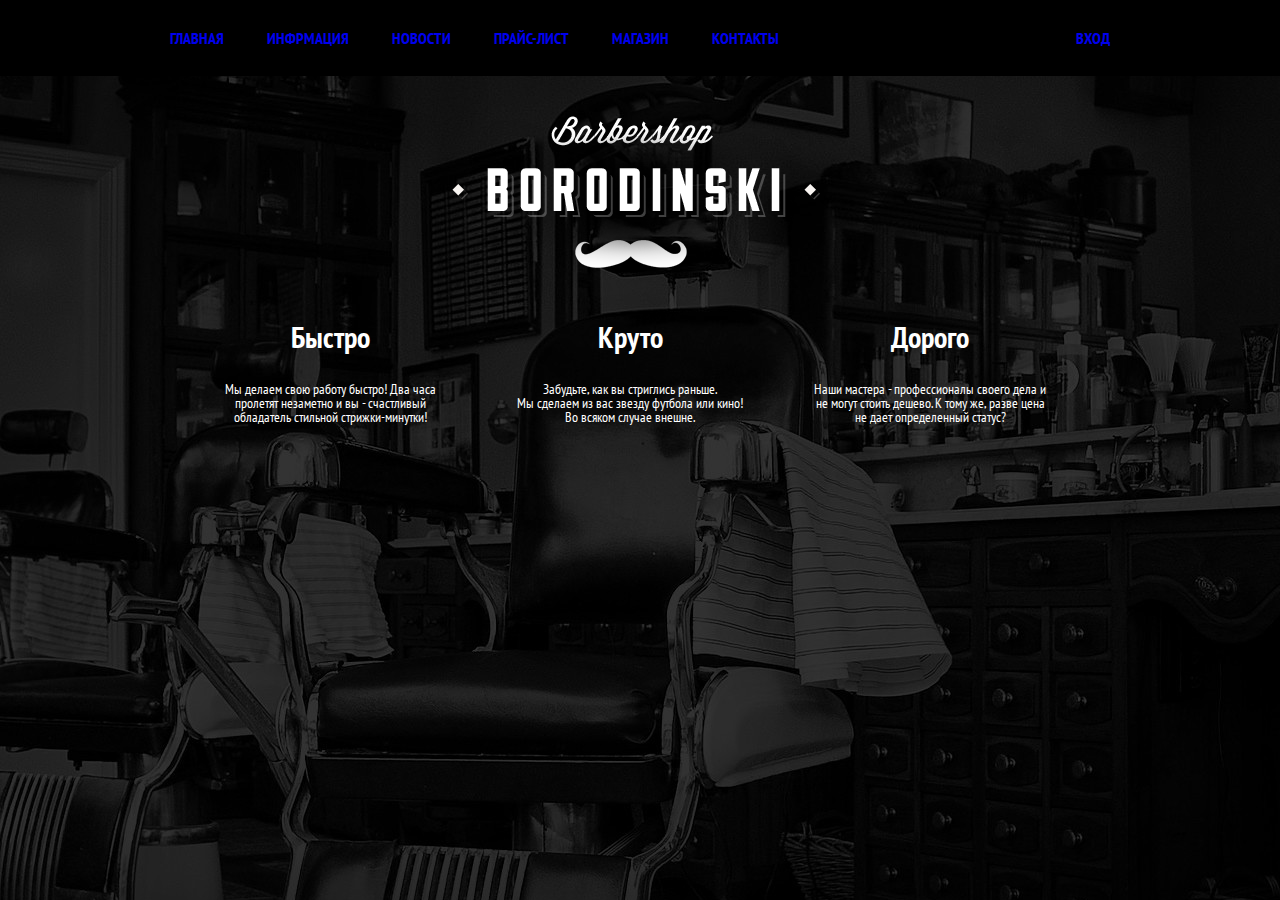
==== barbershop borodinski/index.html @ faf2c441 "barbershop borodinski" ====
<!DOCTYPE html>
<html lang="ru">
<head>
	<meta charset="UTF-8">
	<title>Барбершоп - Borodinski</title>
	<link rel="stylesheet" href="css/reset.css">
	<link href="https://fonts.googleapis.com/css?family=PT+Sans+Narrow:400,700&amp;subset=cyrillic,cyrillic-ext" rel="stylesheet"> 
	<link rel="stylesheet" href="css/style.css">
</head>
<body>
	<header class="main-header ">
		<div class="container clearfix">
			<nav class="main-navigation ">
				<ul>
					<li><a href="#">Главная</a></li>
					<li><a href="#">Инфрмация</a></li>
					<li><a href="#">Новости</a></li>
					<li><a href="#">Прайс-лист</a></li>
					<li><a href="#">Магазин</a></li>
					<li><a href="#">Контакты</a></li>
				</ul>
			</nav>
			<div class="user-block "><a href="#">Вход</a></div>
		</div>
	</header>
	<div class="first-block">
		<div class="container">
		<div class="logo">	
			<img src="img/logo.png" alt="">
		</div>
		
		<div class="row-first-block clearfix">
			
			<div class="first-row"><b>Быстро</b>
			<div class=firs-row-title>
				<p>
                     Мы делаем свою работу быстро! Два часа<br>
                     пролетят незаметно и вы - счастливый<br>
                     обладатель стильной стрижки-минутки!
                </p>
			</div>
			</div>
			
			<div class="second-row"><b>Круто</b>
			<div class="second-row-titles">
				<p>
                     Забудьте, как вы стриглись раньше.<br>
                     Мы сделаем из вас звезду футбола или кино!<br>
                     Во всяком случае внешне.
                </p>
			</div>
			</div>
			
			<div class="therd-row"><b>Дорого</b>
			<div class="therd-row-titles">
				<p>
                     Наши мастера - профессионалы своего дела и<br>
                     не могут стоить дешево. К тому же, разве цена<br>
                     не дает определенный статус?
                </p>
			</div>
			</div>
		
	</div>
</div>
</div>
	<div class="content-block">
		
	</div>
</body>
</html>
---- barbershop borodinski/css/style.css ----
.clearfix::after {
    content: "";
    display: table;
    clear: both;
}

a:visited {
	color: #fff;
}


body {
	font-family: 'PT Sans Narrow', sans-serif;
	font-size: 14px;
	background: url(../img/background.jpg) no-repeat top center;
	color: #fff;
	background-color: #0e0e0e;
	min-width: 960px;
}

.main-header {
	background-color: #000;
}

.container {
	margin: 0px auto;
	width: 940px;
	padding: 0px 10px;
}

.main-navigation {
	float: left;
	width: 780px;
	padding: 30px 0px;
}

.main-navigation ul li {
	display: inline-block;
	font-size: 16px;
	font-weight: bold;
	color: #f7f4f1;
	text-transform: uppercase;
	margin-right: 40px;
}

.user-block a,.main-navigation ul li a {
	text-decoration: none;
	-display: block;
}

.user-block {
	float: right;
	max-width: 140px;
	text-transform: uppercase;
	font-size: 16px;
	font-weight: bold;
	color: #f7f4f1;
	padding: 30px 0px;
}

.row-first-block {
	width: 920px;
	margin: 0 auto;
}

.logo {
	padding-top: 40px;
	margin: 0 auto;
	width: 376px;
}

.first-row {
	width: 300px;
	float: left;
	font-size: 30px;
	font-weight: bold;
	text-align: center;
}

.second-row {
	width: 300px;
	float: left;
	font-size: 30px;
	font-weight: bold;
	text-align: center;

}

.therd-row {
	width: 300px;
	float: left;
	font-size: 30px;
	font-weight: bold;
	text-align: center;

}

.first-row p {
	font-size: 14px;
	font-weight: 400;
	text-align: center;
	padding-top: 30px;
}

.second-row p {
	font-size: 14px;
	font-weight: 400;
	text-align: center;
	padding-top: 30px;
}

.therd-row p {
	font-size: 14px;
	font-weight: 400;
	text-align: center;
	padding-top: 30px;
}
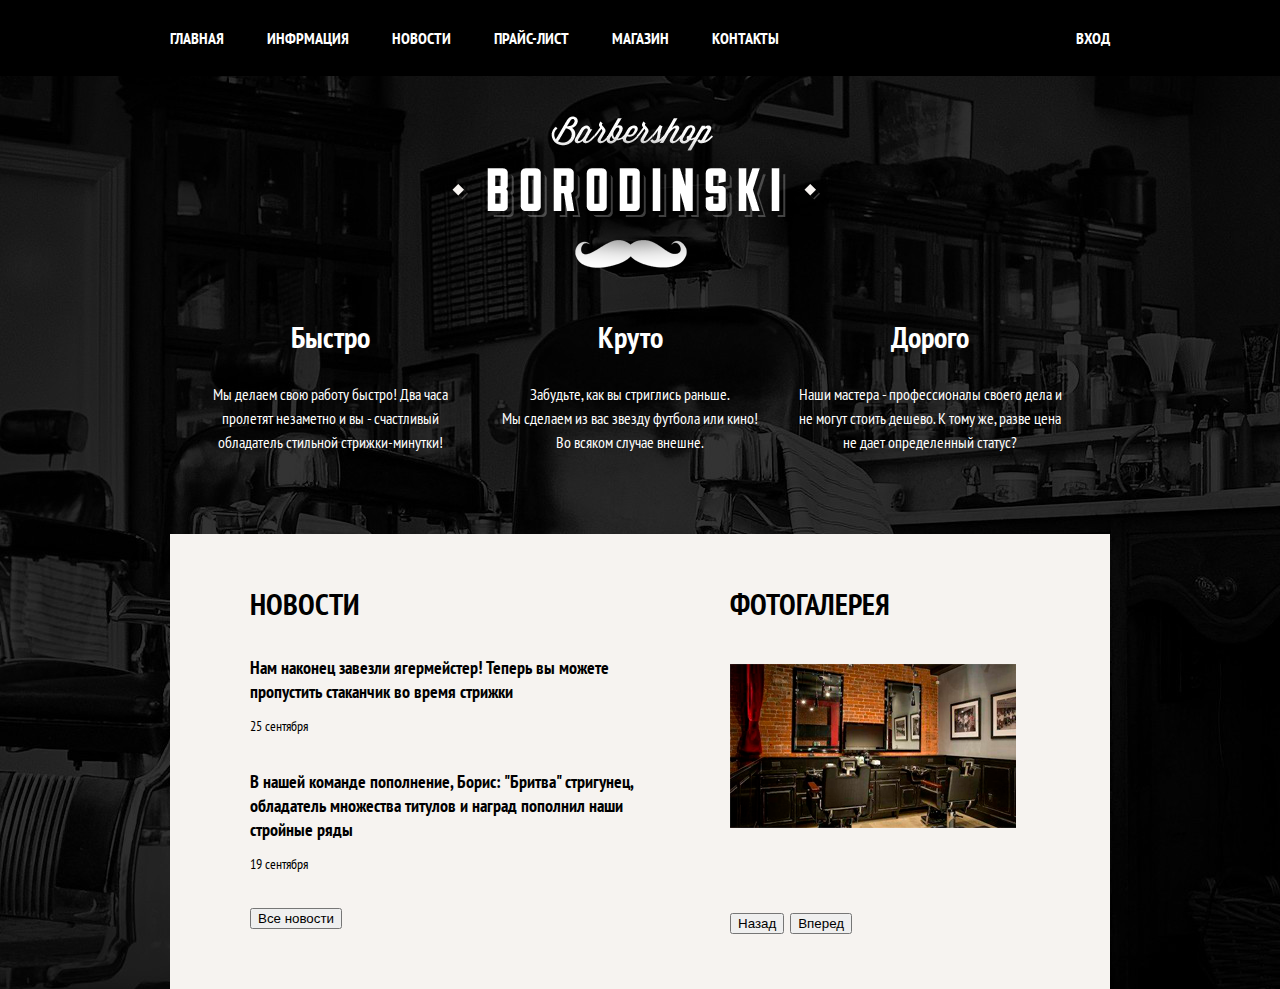
==== commit 3ae7447c: "Add files via upload" ====
--- a/barbershop borodinski/index.html
+++ b/barbershop borodinski/index.html
@@ -1,71 +1,93 @@
-<!DOCTYPE html>
-<html lang="ru">
-<head>
-	<meta charset="UTF-8">
-	<title>Барбершоп - Borodinski</title>
-	<link rel="stylesheet" href="css/reset.css">
-	<link href="https://fonts.googleapis.com/css?family=PT+Sans+Narrow:400,700&amp;subset=cyrillic,cyrillic-ext" rel="stylesheet"> 
-	<link rel="stylesheet" href="css/style.css">
-</head>
-<body>
-	<header class="main-header ">
-		<div class="container clearfix">
-			<nav class="main-navigation ">
-				<ul>
-					<li><a href="#">Главная</a></li>
-					<li><a href="#">Инфрмация</a></li>
-					<li><a href="#">Новости</a></li>
-					<li><a href="#">Прайс-лист</a></li>
-					<li><a href="#">Магазин</a></li>
-					<li><a href="#">Контакты</a></li>
-				</ul>
-			</nav>
-			<div class="user-block "><a href="#">Вход</a></div>
-		</div>
-	</header>
-	<div class="first-block">
-		<div class="container">
-		<div class="logo">	
-			<img src="img/logo.png" alt="">
-		</div>
-		
-		<div class="row-first-block clearfix">
-			
-			<div class="first-row"><b>Быстро</b>
-			<div class=firs-row-title>
-				<p>
-                     Мы делаем свою работу быстро! Два часа<br>
-                     пролетят незаметно и вы - счастливый<br>
-                     обладатель стильной стрижки-минутки!
-                </p>
-			</div>
-			</div>
-			
-			<div class="second-row"><b>Круто</b>
-			<div class="second-row-titles">
-				<p>
-                     Забудьте, как вы стриглись раньше.<br>
-                     Мы сделаем из вас звезду футбола или кино!<br>
-                     Во всяком случае внешне.
-                </p>
-			</div>
-			</div>
-			
-			<div class="therd-row"><b>Дорого</b>
-			<div class="therd-row-titles">
-				<p>
-                     Наши мастера - профессионалы своего дела и<br>
-                     не могут стоить дешево. К тому же, разве цена<br>
-                     не дает определенный статус?
-                </p>
-			</div>
-			</div>
-		
-	</div>
-</div>
-</div>
-	<div class="content-block">
-		
-	</div>
-</body>
+<!DOCTYPE html>
+<html lang="ru">
+<head>
+	<meta charset="UTF-8">
+	<title>Барбершоп - Borodinski</title>
+	<link rel="stylesheet" href="css/reset.css">
+	<link href="https://fonts.googleapis.com/css?family=PT+Sans+Narrow:400,700&amp;subset=cyrillic,cyrillic-ext" rel="stylesheet"> 
+	<link rel="stylesheet" href="css/style.css">
+</head>
+<body>
+	<header class="main-header ">
+		<div class="container clearfix">
+			<nav class="main-navigation ">
+				<ul>
+					<li><a href="#">Главная</a></li>
+					<li><a href="#">Инфрмация</a></li>
+					<li><a href="#">Новости</a></li>
+					<li><a href="#">Прайс-лист</a></li>
+					<li><a href="#">Магазин</a></li>
+					<li><a href="#">Контакты</a></li>
+				</ul>
+			</nav>
+			<div class="user-block "><a href="#">Вход</a></div>
+		</div>
+	</header>
+	<div class="first-block">
+		<div class="container">
+		<div class="logo">	
+			<img src="img/logo.png" alt="">
+		</div>
+		
+		<div class="row-first-block clearfix">
+			
+			<div class="first-row"><b>Быстро</b>
+			<div class=firs-row-title>
+				<p>
+                     Мы делаем свою работу быстро! Два часа<br>
+                     пролетят незаметно и вы - счастливый<br>
+                     обладатель стильной стрижки-минутки!
+                </p>
+			</div>
+			</div>
+			
+			<div class="second-row"><b>Круто</b>
+			<div class="second-row-titles">
+				<p>
+                     Забудьте, как вы стриглись раньше.<br>
+                     Мы сделаем из вас звезду футбола или кино!<br>
+                     Во всяком случае внешне.
+                </p>
+			</div>
+			</div>
+			
+			<div class="therd-row"><b>Дорого</b>
+			<div class="therd-row-titles">
+				<p>
+                     Наши мастера - профессионалы своего дела и<br>
+                     не могут стоить дешево. К тому же, разве цена<br>
+                     не дает определенный статус?
+                </p>
+			</div>
+			</div>
+		
+	</div>
+</div>
+</div>
+	<div class="content-block">
+		<div class="container">
+		<div class="user-content clearfix">
+			<div class="news">
+				<b>Новости</b>
+				<p class="item-news">Нам наконец завезли ягермейстер! Теперь вы можете<br> пропустить стаканчик во время стрижки</p>
+				<p class="date">25 сентября</p>
+				<p class="item-news">В нашей команде пополнение, Борис: "Бритва" стригунец,<br> обладатель множества титулов и наград пополнил наши<br> стройные ряды</p>
+				<p class="date">19 сентября</p>
+				<button class="all-news"> Все новости </button> 
+			</div>
+			<div class="photo-gallery">
+				<b>Фотогалерея</b>
+				<div class="images-photo-gallery">
+
+				<img src="img/imge-gallery.png" alt="" class="images-photo">
+				<div class="control-gallery">
+					<button>Назад</button> 
+					<button>Вперед</button>
+				</div>
+				</div>
+			</div>
+		</div>
+	</div>
+	</div>
+</body>
 </html>--- a/barbershop borodinski/css/style.css
+++ b/barbershop borodinski/css/style.css
@@ -1,117 +1,176 @@
-.clearfix::after {
-    content: "";
-    display: table;
-    clear: both;
-}
-
-a:visited {
-	color: #fff;
-}
-
-
-body {
-	font-family: 'PT Sans Narrow', sans-serif;
-	font-size: 14px;
-	background: url(../img/background.jpg) no-repeat top center;
-	color: #fff;
-	background-color: #0e0e0e;
-	min-width: 960px;
-}
-
-.main-header {
-	background-color: #000;
-}
-
-.container {
-	margin: 0px auto;
-	width: 940px;
-	padding: 0px 10px;
-}
-
-.main-navigation {
-	float: left;
-	width: 780px;
-	padding: 30px 0px;
-}
-
-.main-navigation ul li {
-	display: inline-block;
-	font-size: 16px;
-	font-weight: bold;
-	color: #f7f4f1;
-	text-transform: uppercase;
-	margin-right: 40px;
-}
-
-.user-block a,.main-navigation ul li a {
-	text-decoration: none;
-	-display: block;
-}
-
-.user-block {
-	float: right;
-	max-width: 140px;
-	text-transform: uppercase;
-	font-size: 16px;
-	font-weight: bold;
-	color: #f7f4f1;
-	padding: 30px 0px;
-}
-
-.row-first-block {
-	width: 920px;
-	margin: 0 auto;
-}
-
-.logo {
-	padding-top: 40px;
-	margin: 0 auto;
-	width: 376px;
-}
-
-.first-row {
-	width: 300px;
-	float: left;
-	font-size: 30px;
-	font-weight: bold;
-	text-align: center;
-}
-
-.second-row {
-	width: 300px;
-	float: left;
-	font-size: 30px;
-	font-weight: bold;
-	text-align: center;
-
-}
-
-.therd-row {
-	width: 300px;
-	float: left;
-	font-size: 30px;
-	font-weight: bold;
-	text-align: center;
-
-}
-
-.first-row p {
-	font-size: 14px;
-	font-weight: 400;
-	text-align: center;
-	padding-top: 30px;
-}
-
-.second-row p {
-	font-size: 14px;
-	font-weight: 400;
-	text-align: center;
-	padding-top: 30px;
-}
-
-.therd-row p {
-	font-size: 14px;
-	font-weight: 400;
-	text-align: center;
-	padding-top: 30px;
+.clearfix::after {
+    content: "";
+    display: table;
+    clear: both;
+}
+
+a {
+	color: #fff;
+}
+
+
+body {
+	font-family: 'PT Sans Narrow', sans-serif;
+	font-size: 14px;
+	background: url(../img/background.jpg) no-repeat top center;
+	color: #fff;
+	background-color: #0e0e0e;
+	min-width: 960px;
+}
+
+.main-header {
+	background-color: #000;
+}
+
+.container {
+	margin: 0px auto;
+	width: 940px;
+	padding: 0px 10px;
+}
+
+.main-navigation {
+	float: left;
+	width: 780px;
+	padding: 30px 0px;
+}
+
+.main-navigation ul li {
+	display: inline-block;
+	font-size: 16px;
+	font-weight: bold;
+	color: #f7f4f1;
+	text-transform: uppercase;
+	margin-right: 40px;
+}
+
+.user-block a,.main-navigation ul li a {
+	text-decoration: none;
+	-display: block;
+}
+
+.user-block {
+	float: right;
+	max-width: 140px;
+	text-transform: uppercase;
+	font-size: 16px;
+	font-weight: bold;
+	color: #f7f4f1;
+	padding: 30px 0px;
+}
+
+.row-first-block {
+	width: 920px;
+	margin: 0 auto;
+}
+
+.logo {
+	padding-top: 40px;
+	margin: 0 auto;
+	width: 376px;
+}
+
+.first-row {
+	width: 300px;
+	float: left;
+	font-size: 30px;
+	font-weight: bold;
+	text-align: center;
+}
+
+.second-row {
+	width: 300px;
+	float: left;
+	font-size: 30px;
+	font-weight: bold;
+	text-align: center;
+
+}
+
+.therd-row {
+	width: 300px;
+	float: left;
+	font-size: 30px;
+	font-weight: bold;
+	text-align: center;
+
+}
+
+.first-row p {
+	font-size: 16px;
+	font-weight: 400;
+	text-align: center;
+	padding-top: 30px;
+	line-height: 24px;
+}
+
+.second-row p {
+	font-size: 16px;
+	font-weight: 400;
+	text-align: center;
+	padding-top: 30px;
+	line-height: 24px;
+}
+
+.therd-row p {
+	font-size: 16px;
+	font-weight: 400;
+	text-align: center;
+	padding-top: 30px;
+	line-height: 24px;
+}
+
+.user-content {
+	width: 940px;
+	margin: 0 auto;
+	margin-top: 80px;
+	padding: 55px 80px;
+	text-align: left;
+	font-size: 30px;
+	background: #f6f3f0;
+	color: black;
+	font-weight: bold;
+	box-sizing: border-box;
+}
+
+.news {
+	width: 440px;
+	float: left;
+
+}
+
+.news b {
+	text-transform: uppercase;
+
+}
+
+.photo-gallery {
+	width: 300px;
+	float: right;
+	font-size: 30px;
+	text-transform: uppercase;
+
+}
+
+.item-news {
+	margin-top: 37px;
+	font-size: 18px;
+	line-height: 24px;
+}
+
+.images-photo-gallery {
+	margin-top: 45px;
+}
+
+.all-news {
+	margin-top: 37px;
+}
+
+ .control-gallery {
+	margin-top: 70px;
+ }
+
+.date {
+	margin-top: 15px;
+	font-size: 14px;
+	font-weight: 400;
 }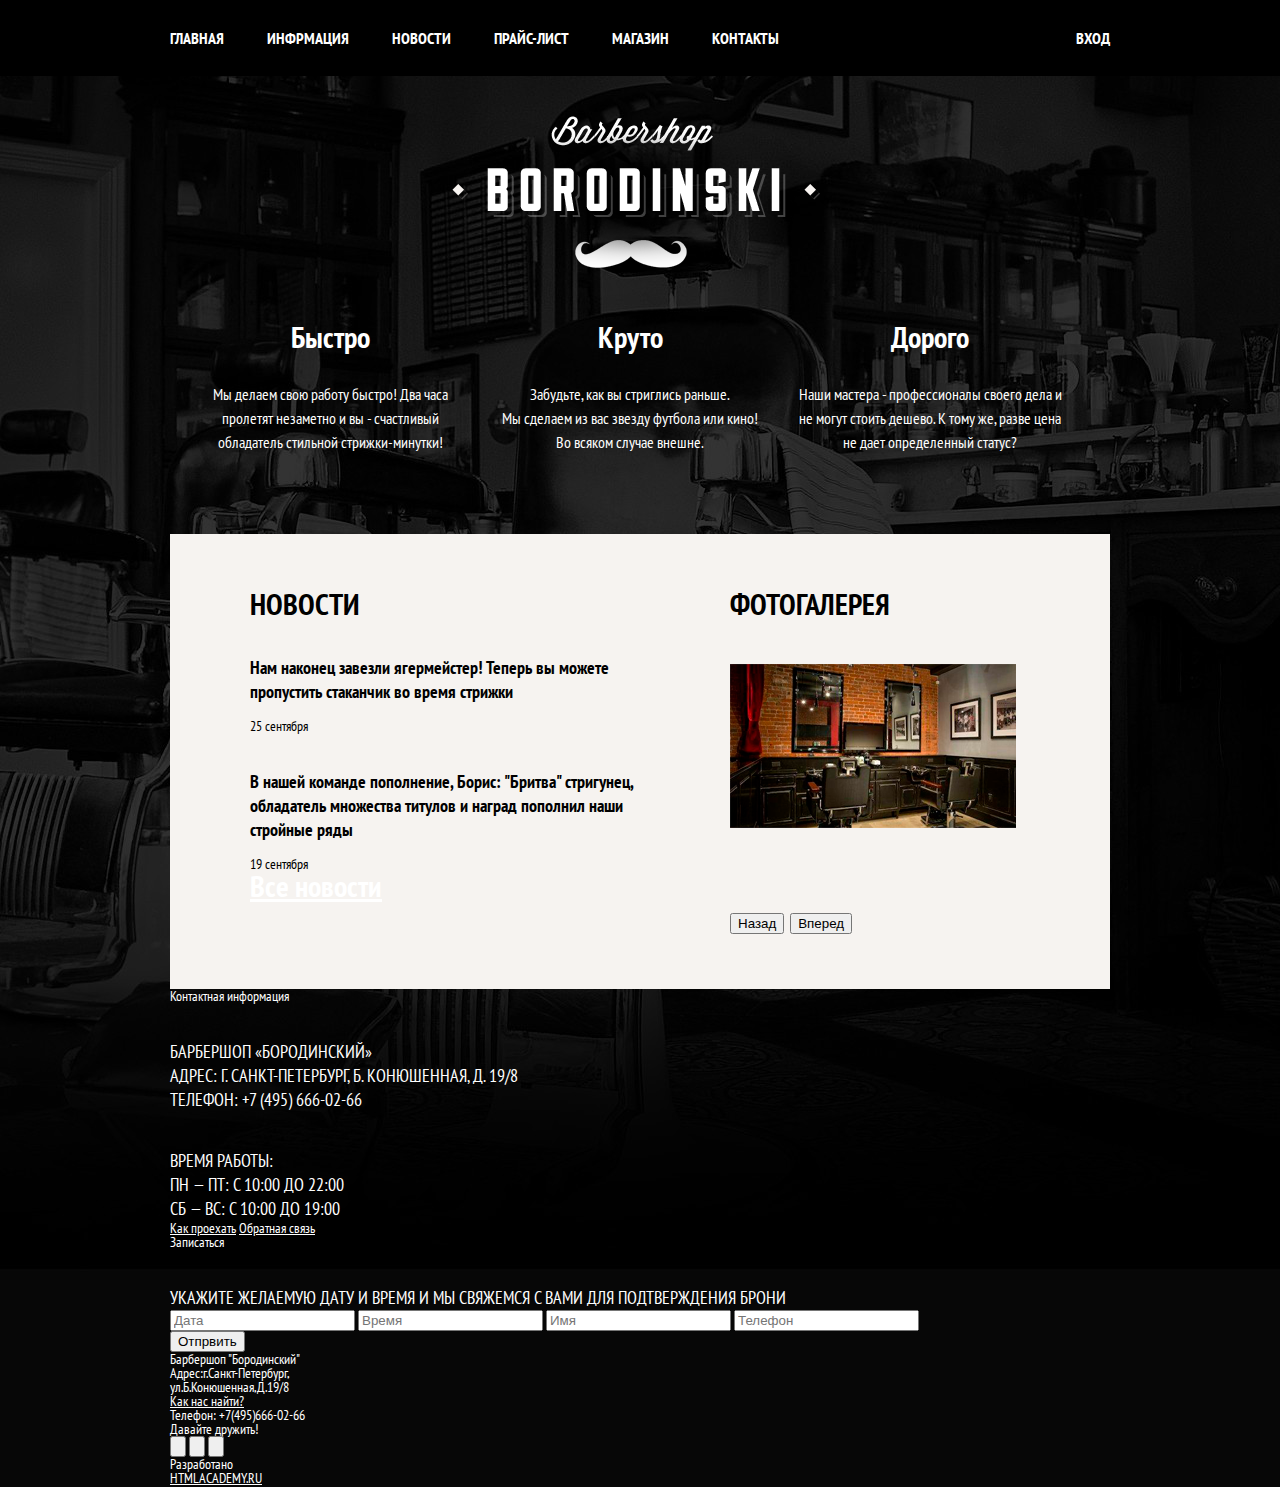
==== commit 25ac8073: "Add files via upload" ====
--- a/barbershop borodinski/index.html
+++ b/barbershop borodinski/index.html
@@ -73,7 +73,9 @@
 				<p class="date">25 сентября</p>
 				<p class="item-news">В нашей команде пополнение, Борис: "Бритва" стригунец,<br> обладатель множества титулов и наград пополнил наши<br> стройные ряды</p>
 				<p class="date">19 сентября</p>
-				<button class="all-news"> Все новости </button> 
+				<div class="button-all-news">
+				<a href="#" class="btn">Все новости</a> 
+			</div>
 			</div>
 			<div class="photo-gallery">
 				<b>Фотогалерея</b>
@@ -81,13 +83,84 @@
 
 				<img src="img/imge-gallery.png" alt="" class="images-photo">
 				<div class="control-gallery">
-					<button>Назад</button> 
-					<button>Вперед</button>
+					<button class="btn">Назад</button> 
+					<button class="btn">Вперед</button>
 				</div>
 				</div>
 			</div>
 		</div>
 	</div>
 	</div>
+	<div class="contact-info">
+		<div class="container">
+			<div class="contacts-block clearfix">
+				<div class="contacts">
+					<b>Контактная информация</b>
+					<p class="item-news">БАРБЕРШОП «БОРОДИНСКИЙ»<br>
+						АДРЕС: Г. САНКТ-ПЕТЕРБУРГ, Б. КОНЮШЕННАЯ, Д. 19/8<br>
+						ТЕЛЕФОН: +7 (495) 666-02-66</p>
+					<p class="item-news">ВРЕМЯ РАБОТЫ:<br> 
+						ПН — ПТ: С 10:00 ДО 22:00<br>
+						СБ — ВС: С 10:00 ДО 19:00</p>
+						<div class="buttons-contacts">
+							<a href="#" class="btn">Как проехать</a>
+							<a href="#" class="btn">Обратная связь</a>
+				</div>
+			</div>
+			<div class="enroll">
+				<b>Записаться</b>
+				<p class="item-news">УКАЖИТЕ ЖЕЛАЕМУЮ ДАТУ И ВРЕМЯ И МЫ СВЯЖЕМСЯ С ВАМИ ДЛЯ ПОДТВЕРЖДЕНИЯ БРОНИ</p>
+				<div class="forms">
+					<form>
+					<input class="input-form" type="dating" placeholder="Дата">
+					<input class="input-form" type="clock" placeholder="Время">
+					<input class="input-form" type="name" placeholder="Имя">
+					<input class="input-form" type="telephone" placeholder="Телефон">
+					</form>
+				</div>
+				<button class="btn">Отпрвить</button>
+			</div>
+			</div>
+		</div>
+	</div>
+	<footer>
+		<div class="container">
+			<div class="foot clearfix">
+				<div class="adress">
+					<p>Барбершоп "Бородинский"<br> Адрес:г.Санкт-Петербург,<br>ул.Б.Конюшенная,Д.19/8
+						<a href="#"><br>Как нас найти?</a><br>
+						Телефон: +7(495)666-02-66
+					</p>
+				</div>
+				<div class="social-networks">
+					<div class="networks">
+					<p>Давайте дружить!</p>
+						<div class="buttons-social-networks">
+						<button class="btn1">
+							<img src="img/v.png" alt="" class="soc">
+						</button>
+					
+					
+						<button class="btn1">
+							<img src="img/f.png" alt="" class="soc">
+						</button>
+					
+					
+						<button class="btn1">
+							<img src="img/inst.png" alt="" class="soc">
+						</button>
+						</div>
+					</div>
+				</div>
+				<div class="developer clearfix">
+					<p>Разработано</p>
+					<div class="button-developer">
+					<a href="#" class="">HTMLACADEMY.RU</a>
+					</div>
+				</div>
+			</div>
+		</div>
+	</footer>
+
 </body>
 </html>